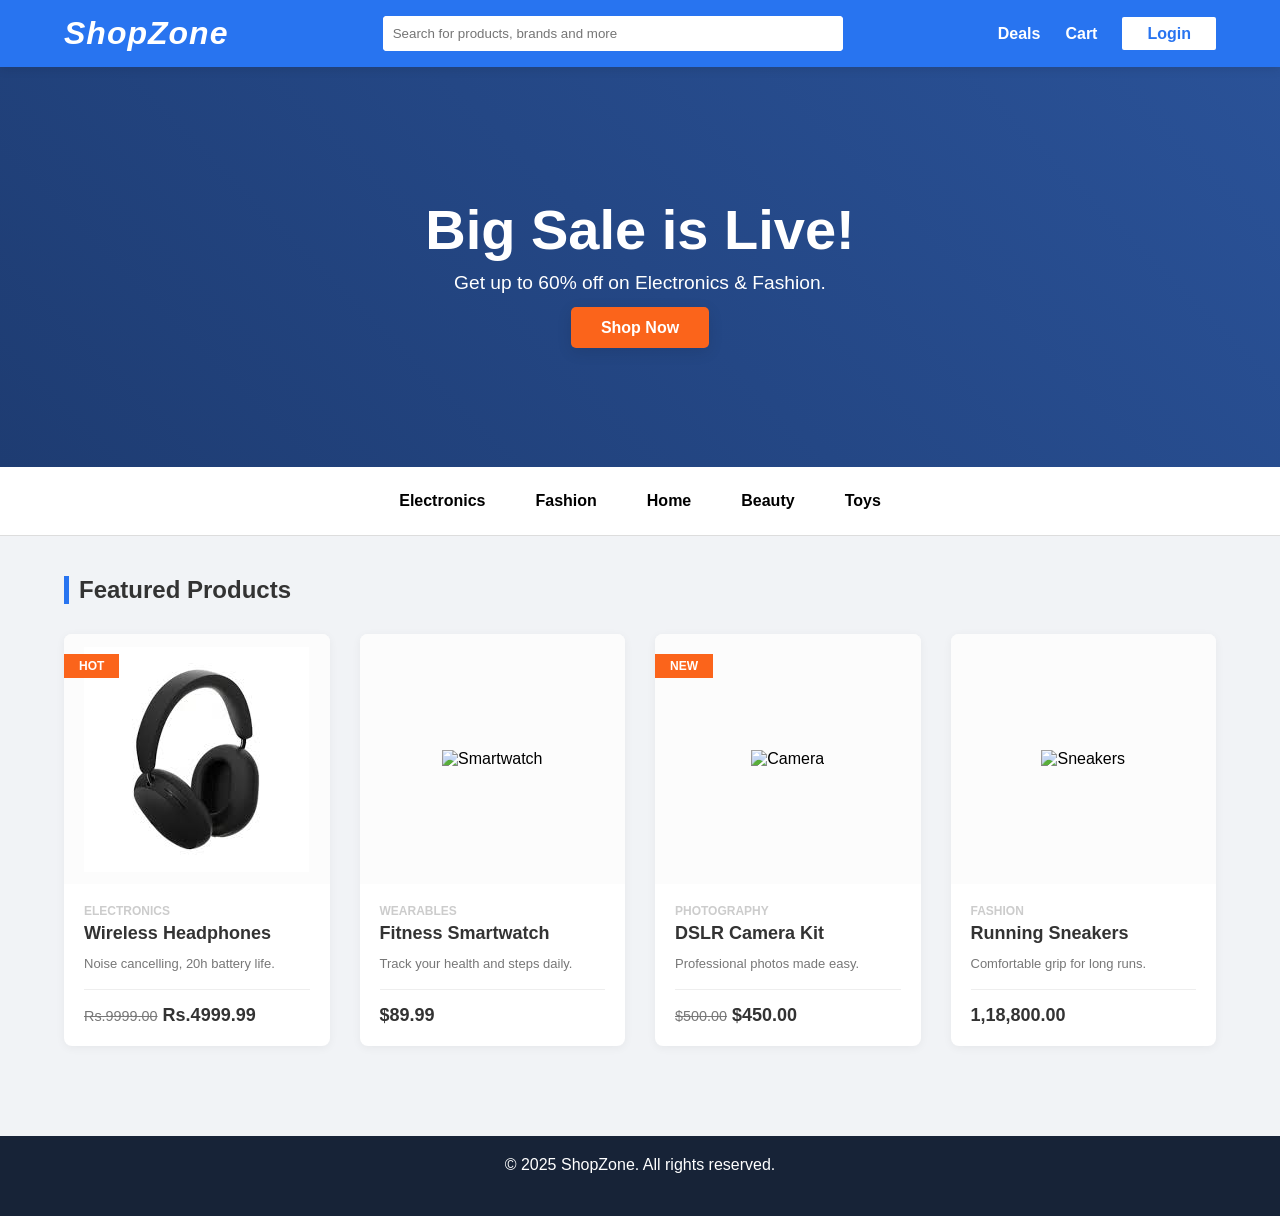
==== index.html @ 740ef157 "Update and rename zzz.html to index.html" ====
<!DOCTYPE html>
<html lang="en">

<head>
    <meta charset="UTF-8">
    <meta name="viewport" content="width=device-width, initial-scale=1.0">
    <title>ShopZone - Online Shopping</title>
    <link rel="stylesheet" href="zzz.css">
</head>

<body>

    <header>
        <div class="logo">
            <h1>ShopZone</h1>
        </div>

        <div class="search-bar">
            <input type="text" placeholder="Search for products, brands and more">
            <button><i class="fas fa-search"></i></button>
        </div>

        <nav>
            <ul>
                <li><a href="Deals.html">Deals</a></li>
                <li><a href="ShoppingCart.html">Cart <i class="fas fa-shopping-cart"></i></a></li>
                <li>
                    <a href="login.html" class="login-btn">Login</a>
                </li>
            </ul>
        </nav>
    </header>

    <section class="hero">
        <div class="hero-content">
            <h2>Big Sale is Live!</h2>
            <p>Get up to 60% off on Electronics & Fashion.</p>
            <a href="#products" class="cta-btn">Shop Now</a>
        </div>
    </section>

    <section class="categories">
        <div class="category-item">Electronics</div>
        <div class="category-item">Fashion</div>
        <div class="category-item">Home</div>
        <div class="category-item">Beauty</div>
        <div class="category-item">Toys</div>
    </section>

    <section id="products" class="product-section">
        <h2>Featured Products</h2>
        <div class="product-container">

            <div class="product-card">
                <div class="badge">Hot</div>
                <div class="product-tumb">
                    <img src="wirehead.jpg" alt=" Headphones ">
                </div>
                <div class="product-details ">
                    <span class="product-catagory ">Electronics</span>
                    <h4><a href=" ">Wireless Headphones</a></h4>
                    <p>Noise cancelling, 20h battery life.</p>
                    <div class="product-bottom-details ">
                        <div class="product-price "><small>Rs.9999.00</small>Rs.4999.99</div>
                        <div class="product-links ">
                            <a href="# "><i class="fas fa-heart "></i></a>
                            <a href="# "><i class="fas fa-shopping-cart "></i></a>
                        </div>
                    </div>
                </div>
            </div>

            <div class="product-card ">

                <div class="product-tumb ">

                    <img src="https://encrypted-tbn0.gstatic.com/images?q=tbn:ANd9GcSvEg_NKRV_oNtbjmp39oczM5LN1h76hLNbEKoINYS5SQ&s " alt="Smartwatch ">
                </div>
                <div class="product-details ">
                    <span class="product-catagory ">Wearables</span>
                    <h4><a href=" ">Fitness Smartwatch</a></h4>
                    <p>Track your health and steps daily.</p>
                    <div class="product-bottom-details ">
                        <div class="product-price ">$89.99</div>
                        <div class="product-links ">
                            <a href="# "><i class="fas fa-heart "></i></a>
                            <a href="# "><i class="fas fa-shopping-cart "></i></a>
                        </div>
                    </div>
                </div>
            </div>

            <div class="product-card ">
                <div class="badge ">New</div>
                <div class="product-tumb ">
                    <img src="https://encrypted-tbn0.gstatic.com/images?q=tbn:ANd9GcTZlK7PEyqtlEgm2YqRqCbpq_DVfK2EogoG0w&s " alt="Camera ">
                </div>
                <div class="product-details ">
                    <span class="product-catagory ">Photography</span>
                    <h4><a href=" ">DSLR Camera Kit</a></h4>
                    <p>Professional photos made easy.</p>
                    <div class="product-bottom-details ">
                        <div class="product-price "><small>$500.00</small>$450.00</div>
                        <div class="product-links ">
                            <a href="# "><i class="fas fa-heart "></i></a>
                            <a href="# "><i class="fas fa-shopping-cart "></i></a>
                        </div>
                    </div>
                </div>
            </div>

            <div class="product-card ">
                <div class="product-tumb ">
                    <img src="https://encrypted-tbn0.gstatic.com/shopping?q=tbn:ANd9GcQdynn90Ygt2H3CI9A9gPW4HOrm2tof1UenVkI7KEm5XiPajm7bi8AUz05hpcdzuUVJefjMYmo17luv3b4Yf9aZrrmkVBThUSTxHK2lBRiR3VMCRDtcsY2eED0 " alt="Sneakers ">
                </div>
                <div class="product-details ">
                    <span class="product-catagory ">Fashion</span>
                    <h4><a href=" ">Running Sneakers</a></h4>
                    <p>Comfortable grip for long runs.</p>
                    <div class="product-bottom-details ">
                        <div class="product-price ">1,18,800.00</div>
                        <div class="product-links ">
                            <a href="# "><i class="fas fa-heart "></i></a>
                            <a href="# "><i class="fas fa-shopping-cart "></i></a>
                        </div>
                    </div>
                </div>
            </div>

        </div>
    </section>

    <footer>
        <div class="footer-content ">
            <p>&copy; 2025 ShopZone. All rights reserved.</p>
            <div class="socials ">
                <a href="# "><i class="fab fa-facebook "></i></a>
                <a href="# "><i class="fab fa-twitter "></i></a>
                <a href="# "><i class="fab fa-instagram "></i></a>
            </div>
        </div>
    </footer>

</body>


</html>
---- zzz.css ----
/* --- Global Reset & Variables --- */

:root {
    --primary-color: #2874f0;
    /* Flipkart Blue */
    --secondary-color: #fb641b;
    /* Flipkart Orange */
    --accent-color: #ff9f00;
    --text-dark: #333;
    --text-light: #777;
    --bg-light: #f1f3f6;
    --white: #ffffff;
    --shadow: 0 4px 15px rgba(0, 0, 0, 0.1);
}

* {
    margin: 0;
    padding: 0;
    box-sizing: border-box;
    font-family: 'Segoe UI', Tahoma, Geneva, Verdana, sans-serif;
}

body {
    background-color: var(--bg-light);
}

a {
    text-decoration: none;
    color: inherit;
}


/* --- Header & Navigation --- */

header {
    background-color: var(--primary-color);
    display: flex;
    justify-content: space-between;
    align-items: center;
    padding: 15px 5%;
    position: sticky;
    top: 0;
    z-index: 1000;
    box-shadow: 0 2px 10px rgba(0, 0, 0, 0.1);
}

.logo h1 {
    color: var(--white);
    font-style: italic;
    font-weight: 800;
    letter-spacing: 1px;
}


/* Search Bar */

.search-bar {
    display: flex;
    background: var(--white);
    border-radius: 4px;
    width: 40%;
    overflow: hidden;
}

.search-bar input {
    border: none;
    padding: 10px;
    width: 100%;
    outline: none;
}

.search-bar button {
    background: var(--white);
    border: none;
    padding: 0 15px;
    color: var(--primary-color);
    cursor: pointer;
}


/* Nav Links */

nav ul {
    display: flex;
    list-style: none;
    align-items: center;
    gap: 25px;
}

nav ul li a {
    color: var(--white);
    font-weight: 600;
    font-size: 16px;
    transition: color 0.3s;
}

nav ul li a:hover {
    color: #ffd700;
}

.login-btn {
    background-color: var(--white);
    color: var(--primary-color);
    border: none;
    padding: 8px 25px;
    font-weight: bold;
    cursor: pointer;
    border-radius: 2px;
    transition: transform 0.2s;
}

.login-btn:hover {
    transform: scale(1.05);
}


/* --- Hero Section Animation --- */

.hero {
    height: 400px;
    background: linear-gradient(45deg, #1e3c72, #2a5298);
    display: flex;
    align-items: center;
    justify-content: center;
    text-align: center;
    color: var(--white);
    position: relative;
    overflow: hidden;
}

.hero-content {
    z-index: 1;
    animation: fadeInUp 1.5s ease-out;
}

.hero h2 {
    font-size: 3.5rem;
    margin-bottom: 10px;
}

.hero p {
    font-size: 1.2rem;
    margin-bottom: 25px;
}

.cta-btn {
    padding: 12px 30px;
    background: var(--secondary-color);
    color: var(--white);
    font-weight: bold;
    border-radius: 5px;
    box-shadow: var(--shadow);
    transition: background 0.3s, transform 0.3s;
}

.cta-btn:hover {
    background: #d64d0d;
    transform: translateY(-3px);
}


/* --- Categories --- */

.categories {
    display: flex;
    justify-content: center;
    gap: 20px;
    padding: 20px 0;
    background: var(--white);
    border-bottom: 1px solid #ddd;
}

.category-item {
    font-weight: 600;
    cursor: pointer;
    padding: 5px 15px;
    border-radius: 20px;
    transition: background 0.3s;
}

.category-item:hover {
    background: #e0e0e0;
}


/* --- Product Section & Cards --- */

.product-section {
    padding: 40px 5%;
}

.product-section h2 {
    margin-bottom: 30px;
    color: var(--text-dark);
    border-left: 5px solid var(--primary-color);
    padding-left: 10px;
}

.product-container {
    display: grid;
    grid-template-columns: repeat(auto-fit, minmax(250px, 1fr));
    gap: 30px;
}


/* Card Styling */

.product-card {
    background: var(--white);
    border-radius: 8px;
    box-shadow: 0 2px 10px rgba(0, 0, 0, 0.05);
    position: relative;
    transition: transform 0.3s, box-shadow 0.3s;
    overflow: hidden;
}

.product-card:hover {
    transform: translateY(-10px);
    box-shadow: 0 15px 30px rgba(0, 0, 0, 0.15);
}

.badge {
    position: absolute;
    top: 20px;
    left: 0;
    background: var(--secondary-color);
    color: var(--white);
    padding: 5px 15px;
    font-size: 12px;
    font-weight: bold;
    text-transform: uppercase;
    z-index: 1;
}

.product-tumb {
    display: flex;
    align-items: center;
    justify-content: center;
    height: 250px;
    background: #fcfcfc;
    overflow: hidden;
}

.product-tumb img {
    max-width: 100%;
    max-height: 100%;
    transition: transform 0.5s;
}


/* Zoom effect on hover */

.product-card:hover .product-tumb img {
    transform: scale(1.1);
}

.product-details {
    padding: 20px;
}

.product-catagory {
    display: block;
    font-size: 12px;
    font-weight: 700;
    text-transform: uppercase;
    color: #ccc;
    margin-bottom: 5px;
}

.product-details h4 a {
    font-weight: 600;
    color: var(--text-dark);
    font-size: 18px;
    margin-bottom: 10px;
    display: block;
    transition: color 0.3s;
}

.product-details h4 a:hover {
    color: var(--primary-color);
}

.product-details p {
    font-size: 13px;
    line-height: 20px;
    color: var(--text-light);
    margin-bottom: 15px;
}

.product-bottom-details {
    display: flex;
    align-items: center;
    justify-content: space-between;
    border-top: 1px solid #eee;
    padding-top: 15px;
}

.product-price {
    font-size: 18px;
    color: var(--text-dark);
    font-weight: 600;
}

.product-price small {
    font-size: 80%;
    font-weight: 400;
    text-decoration: line-through;
    color: var(--text-light);
    margin-right: 5px;
}

.product-links a {
    display: inline-block;
    color: var(--text-dark);
    font-size: 18px;
    margin-left: 10px;
    transition: color 0.3s;
}

.product-links a:hover {
    color: var(--secondary-color);
}


/* --- Footer --- */

footer {
    background: #172337;
    color: var(--white);
    text-align: center;
    padding: 20px;
    margin-top: 50px;
}

.socials a {
    margin: 0 10px;
    font-size: 1.2rem;
    transition: color 0.3s;
}

.socials a:hover {
    color: var(--secondary-color);
}


/* --- Animations --- */

@keyframes fadeInUp {
    from {
        opacity: 0;
        transform: translateY(20px);
    }
    to {
        opacity: 1;
        transform: translateY(0);
    }
}


/* --- Responsive Media Query --- */

@media (max-width: 768px) {
    header {
        flex-direction: column;
        gap: 15px;
    }
    .search-bar {
        width: 100%;
    }
    nav ul {
        gap: 15px;
    }
}
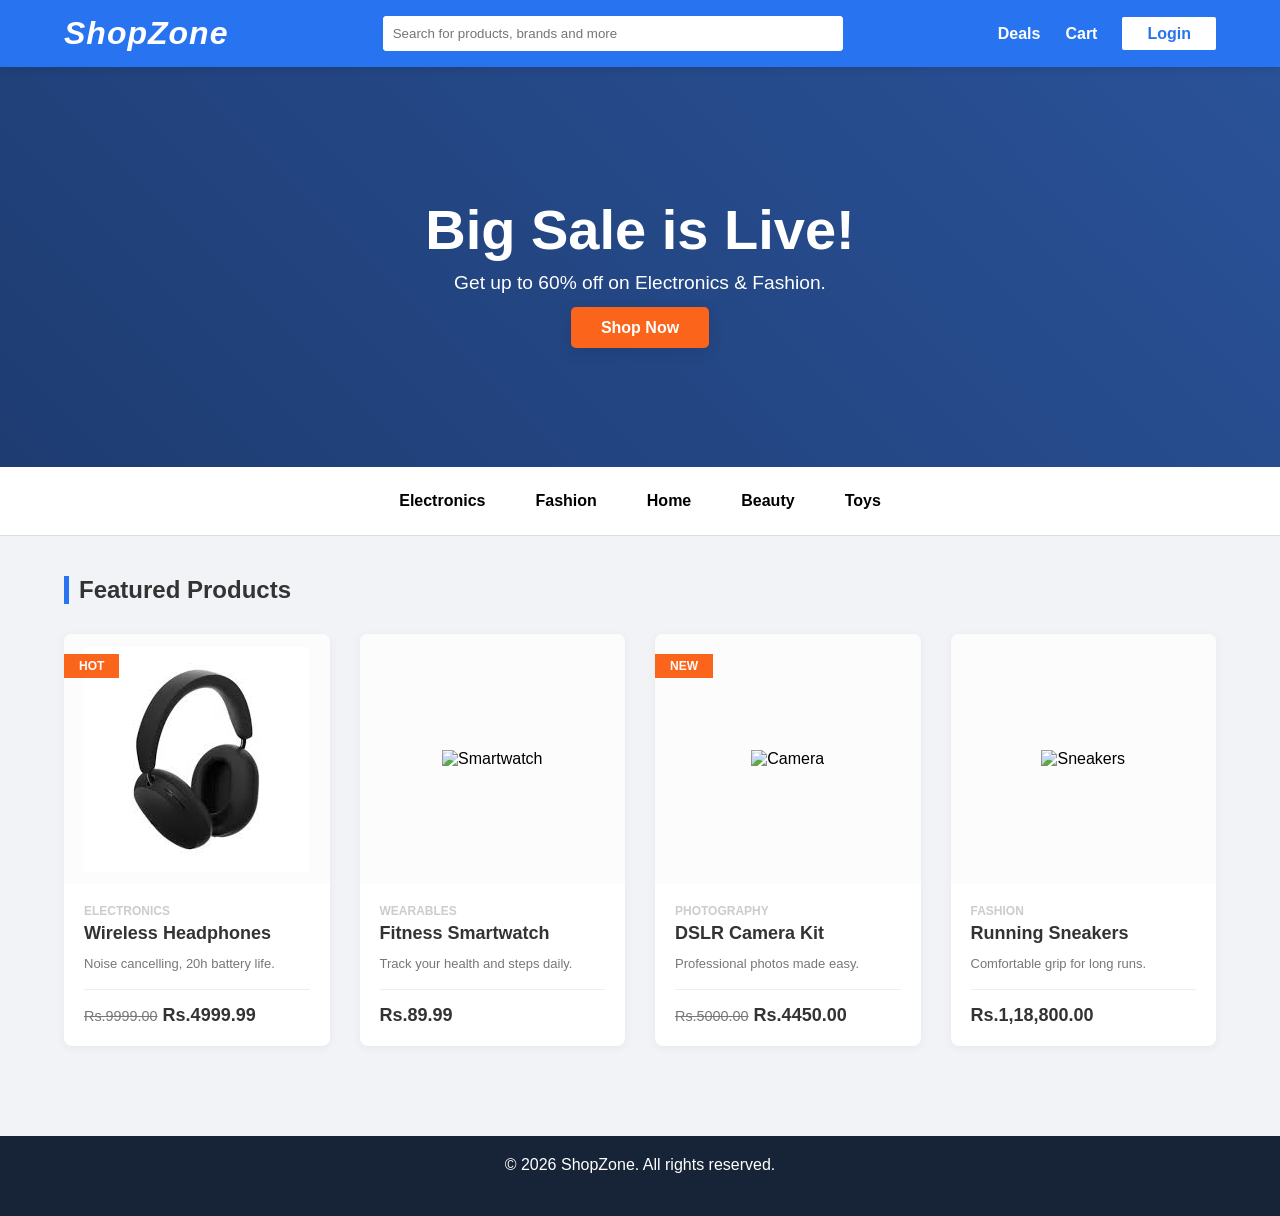
==== commit 3a91fda1: "Update index.html" ====
--- a/index.html
+++ b/index.html
@@ -81,7 +81,7 @@
                     <h4><a href=" ">Fitness Smartwatch</a></h4>
                     <p>Track your health and steps daily.</p>
                     <div class="product-bottom-details ">
-                        <div class="product-price ">$89.99</div>
+                        <div class="product-price ">Rs.89.99</div>
                         <div class="product-links ">
                             <a href="# "><i class="fas fa-heart "></i></a>
                             <a href="# "><i class="fas fa-shopping-cart "></i></a>
@@ -100,7 +100,7 @@
                     <h4><a href=" ">DSLR Camera Kit</a></h4>
                     <p>Professional photos made easy.</p>
                     <div class="product-bottom-details ">
-                        <div class="product-price "><small>$500.00</small>$450.00</div>
+                        <div class="product-price "><small>Rs.5000.00</small>Rs.4450.00</div>
                         <div class="product-links ">
                             <a href="# "><i class="fas fa-heart "></i></a>
                             <a href="# "><i class="fas fa-shopping-cart "></i></a>
@@ -118,7 +118,7 @@
                     <h4><a href=" ">Running Sneakers</a></h4>
                     <p>Comfortable grip for long runs.</p>
                     <div class="product-bottom-details ">
-                        <div class="product-price ">1,18,800.00</div>
+                        <div class="product-price ">Rs.1,18,800.00</div>
                         <div class="product-links ">
                             <a href="# "><i class="fas fa-heart "></i></a>
                             <a href="# "><i class="fas fa-shopping-cart "></i></a>
@@ -132,7 +132,7 @@
 
     <footer>
         <div class="footer-content ">
-            <p>&copy; 2025 ShopZone. All rights reserved.</p>
+            <p>&copy; 2026 ShopZone. All rights reserved.</p>
             <div class="socials ">
                 <a href="# "><i class="fab fa-facebook "></i></a>
                 <a href="# "><i class="fab fa-twitter "></i></a>
@@ -145,3 +145,4 @@
 
 
 </html>
+
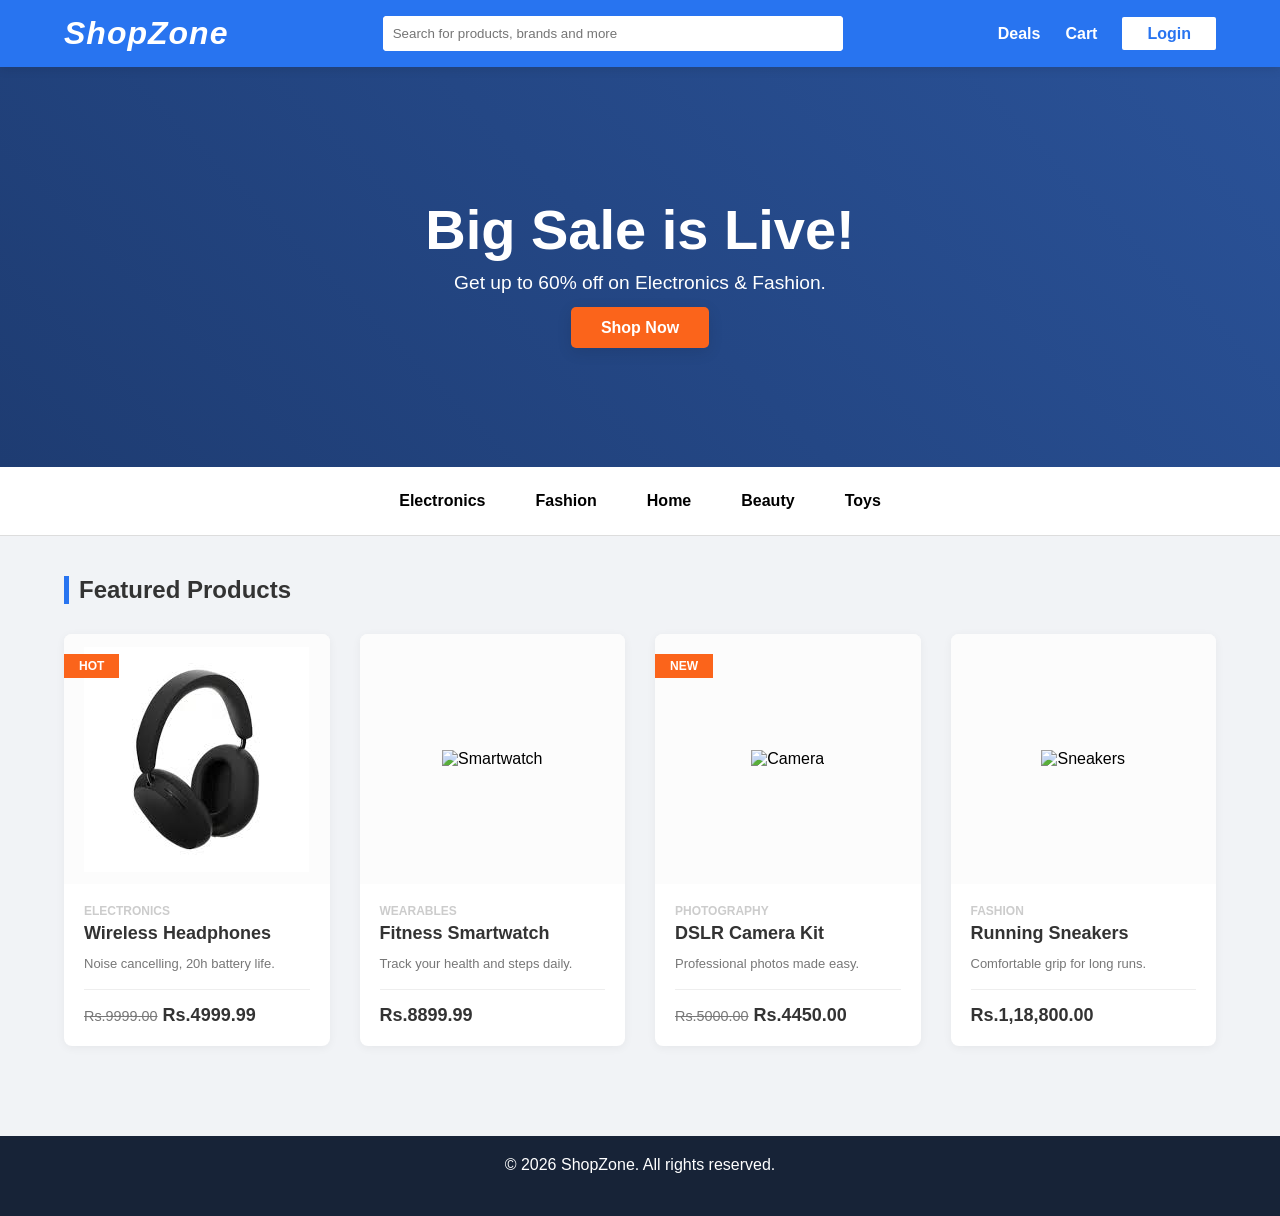
==== commit 58509368: "Update index.html" ====
--- a/index.html
+++ b/index.html
@@ -81,7 +81,7 @@
                     <h4><a href=" ">Fitness Smartwatch</a></h4>
                     <p>Track your health and steps daily.</p>
                     <div class="product-bottom-details ">
-                        <div class="product-price ">Rs.89.99</div>
+                        <div class="product-price ">Rs.8899.99</div>
                         <div class="product-links ">
                             <a href="# "><i class="fas fa-heart "></i></a>
                             <a href="# "><i class="fas fa-shopping-cart "></i></a>
@@ -146,3 +146,4 @@
 
 </html>
 
+
